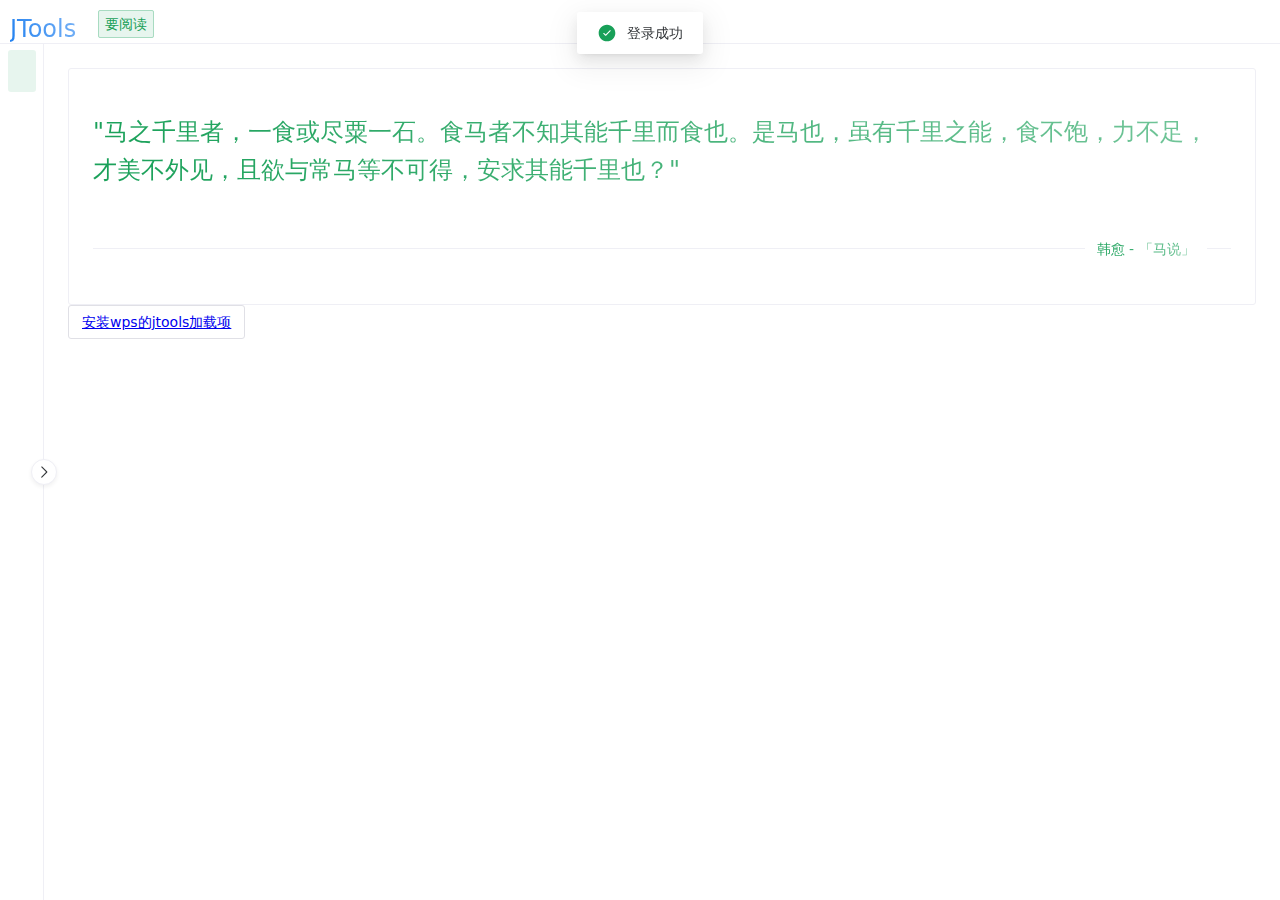
==== index.html @ ca2e3fd7 "deploy: keylinjay/JTools@d89f7a20121c8e1b6608a0ba4b43ae9cbec51b36" ====
<!DOCTYPE html>
<html lang="cn">

<head>
  <meta charset="utf-8" />
  <meta http-equiv="X-UA-Compatible" content="IE=edge" />
  <meta name="viewport" content="width=device-width,initial-scale=1, maximum-scale=1" />

  <link rel="icon" type="image/svg+xml" href="./logo.svg" />

  <title>Jtools</title>
  <script type="module" crossorigin src="./assets/index-6fc24cd0.js"></script>
  <link rel="stylesheet" href="./assets/index-b9ac4837.css">
</head>

<body>
  <noscript>
    <strong>We're sorry but this app doesn't work properly without JavaScript
      enabled. Please enable it to continue.</strong>
  </noscript>
  <div id="app"></div>
  
  <!-- built files will be auto injected -->
</body>

</html>
---- assets/index-b9ac4837.css ----
.wrapper[data-v-62c06f8d]{display:flex;background-color:#fff;z-index:9;overflow:hidden;position:relative}.wrapper .content[data-v-62c06f8d]{padding:0 10px;display:flex;align-items:center;flex-wrap:nowrap;transition:transform .5s}.wrapper .content.overflow[data-v-62c06f8d]{padding-left:30px;padding-right:30px}.wrapper .left[data-v-62c06f8d],.wrapper .right[data-v-62c06f8d]{background-color:#fff;position:absolute;top:0;bottom:0;margin:auto;width:20px;height:35px;display:flex;align-items:center;justify-content:center;font-size:18px;border:1px solid #e0e0e6;border-radius:2px;z-index:2;cursor:pointer}.wrapper .left[data-v-62c06f8d]{left:0}.wrapper .right[data-v-62c06f8d]{right:0}.n-tag__close{box-sizing:content-box;border-radius:50%;font-size:12px;padding:2px;transform:scale(.9);transform:translate(5px);transition:all .3s}.n-config-provider[data-v-40ed1ddd]{height:100%}
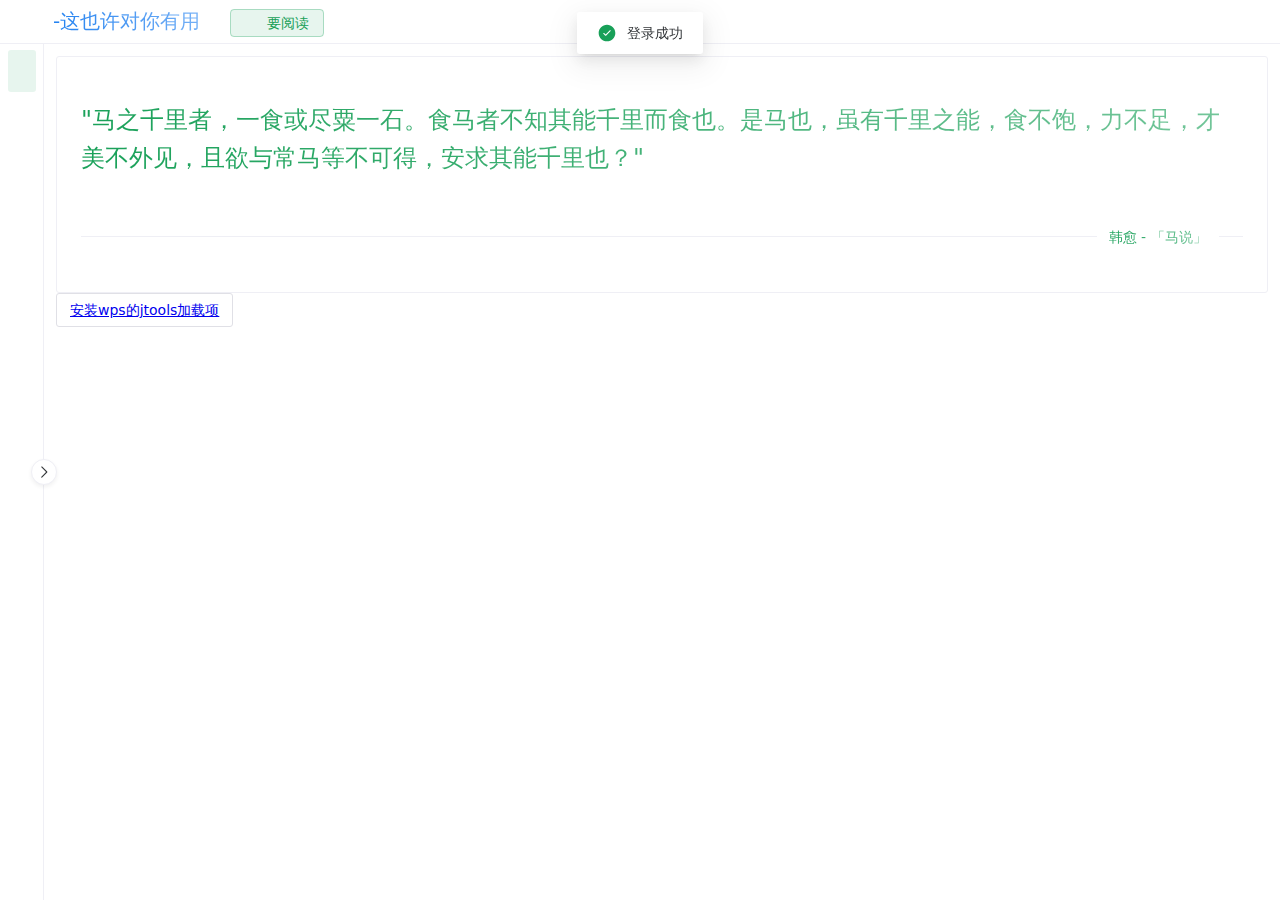
==== commit 23b9c366: "deploy: keylinjay/JTools@bf4b1276baa709f4890b5e5885881477e4f76fc8" ====
--- a/index.html
+++ b/index.html
@@ -9,8 +9,8 @@
   <link rel="icon" type="image/svg+xml" href="./logo.svg" />
 
   <title>Jtools</title>
-  <script type="module" crossorigin src="./assets/index-6fc24cd0.js"></script>
-  <link rel="stylesheet" href="./assets/index-b9ac4837.css">
+  <script type="module" crossorigin src="./assets/index-c304bcdb.js"></script>
+  <link rel="stylesheet" href="./assets/index-43c1dbf2.css">
 </head>
 
 <body>
--- a/assets/index-43c1dbf2.css
+++ b/assets/index-43c1dbf2.css
@@ -0,0 +1 @@
+.wrapper[data-v-9c88c384]{display:flex;background-color:#fff;z-index:9;overflow:hidden;position:relative}.wrapper .content[data-v-9c88c384]{padding:0 10px;display:flex;align-items:center;flex-wrap:nowrap;transition:transform .5s}.wrapper .content.overflow[data-v-9c88c384]{padding-left:30px;padding-right:30px}.wrapper .left[data-v-9c88c384],.wrapper .right[data-v-9c88c384]{background-color:#fff;position:absolute;top:0;bottom:0;margin:auto;width:20px;height:35px;display:flex;align-items:center;justify-content:center;font-size:18px;border:1px solid #e0e0e6;border-radius:2px;z-index:2;cursor:pointer}.wrapper .left[data-v-9c88c384]{left:0}.wrapper .right[data-v-9c88c384]{right:0}.n-tag__close{box-sizing:content-box;border-radius:50%;font-size:12px;padding:2px;transform:scale(.9);transform:translate(5px);transition:all .3s}.mr-4{margin-right:4px}.mx-5{margin-left:5px;margin-right:5px}.rounded-4{border-radius:4px}.px-15{padding-left:15px;padding-right:15px}.cursor-pointer{cursor:pointer}.hover:color-primary{color:#1890ff}.n-config-provider[data-v-40ed1ddd]{height:100%}
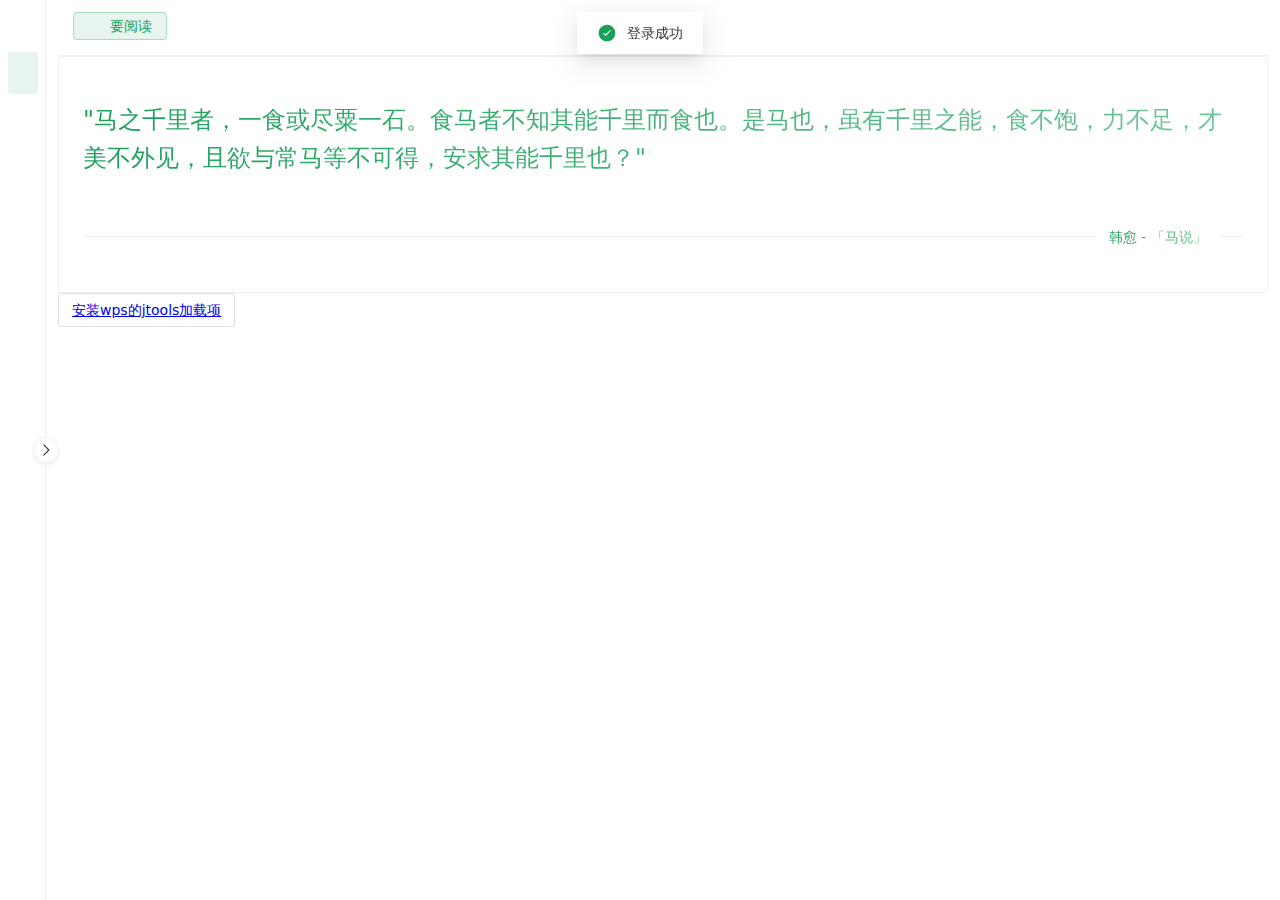
==== commit bfe89220: "deploy: keylinjay/JTools@9d28a73e90c020a8faf867307a5d97415e79fead" ====
--- a/index.html
+++ b/index.html
@@ -9,7 +9,7 @@
   <link rel="icon" type="image/svg+xml" href="./logo.svg" />
 
   <title>Jtools</title>
-  <script type="module" crossorigin src="./assets/index-c304bcdb.js"></script>
+  <script type="module" crossorigin src="./assets/index-e1f2f459.js"></script>
   <link rel="stylesheet" href="./assets/index-43c1dbf2.css">
 </head>
 
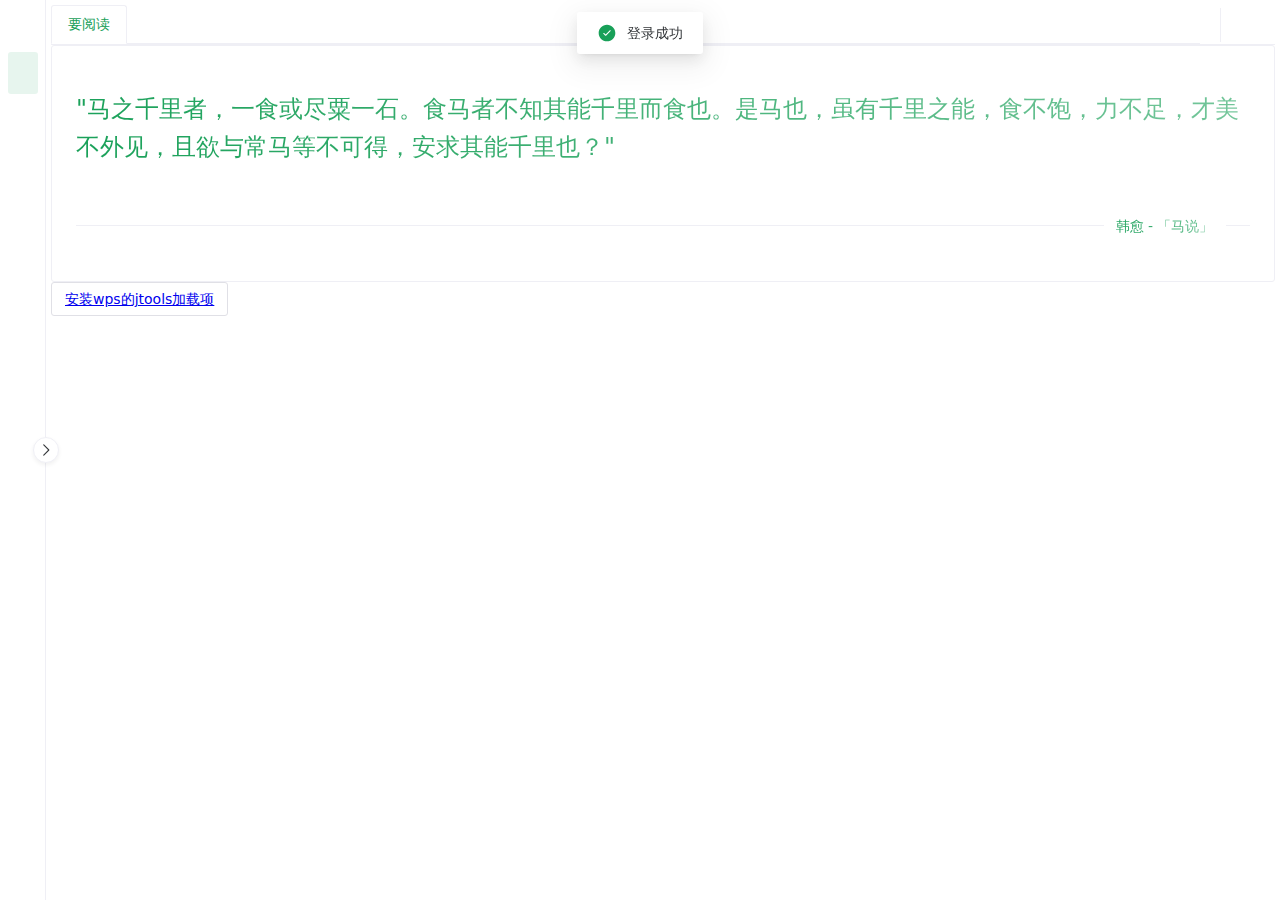
==== commit 6475b62d: "deploy: keylinjay/JTools@b5c56a9158ae84815b9d36fa7caed14963855a26" ====
--- a/index.html
+++ b/index.html
@@ -9,8 +9,7 @@
   <link rel="icon" type="image/svg+xml" href="./logo.svg" />
 
   <title>Jtools</title>
-  <script type="module" crossorigin src="./assets/index-e1f2f459.js"></script>
-  <link rel="stylesheet" href="./assets/index-43c1dbf2.css">
+  <script type="module" crossorigin src="./assets/index-c2b83a87.js"></script>
 </head>
 
 <body>
